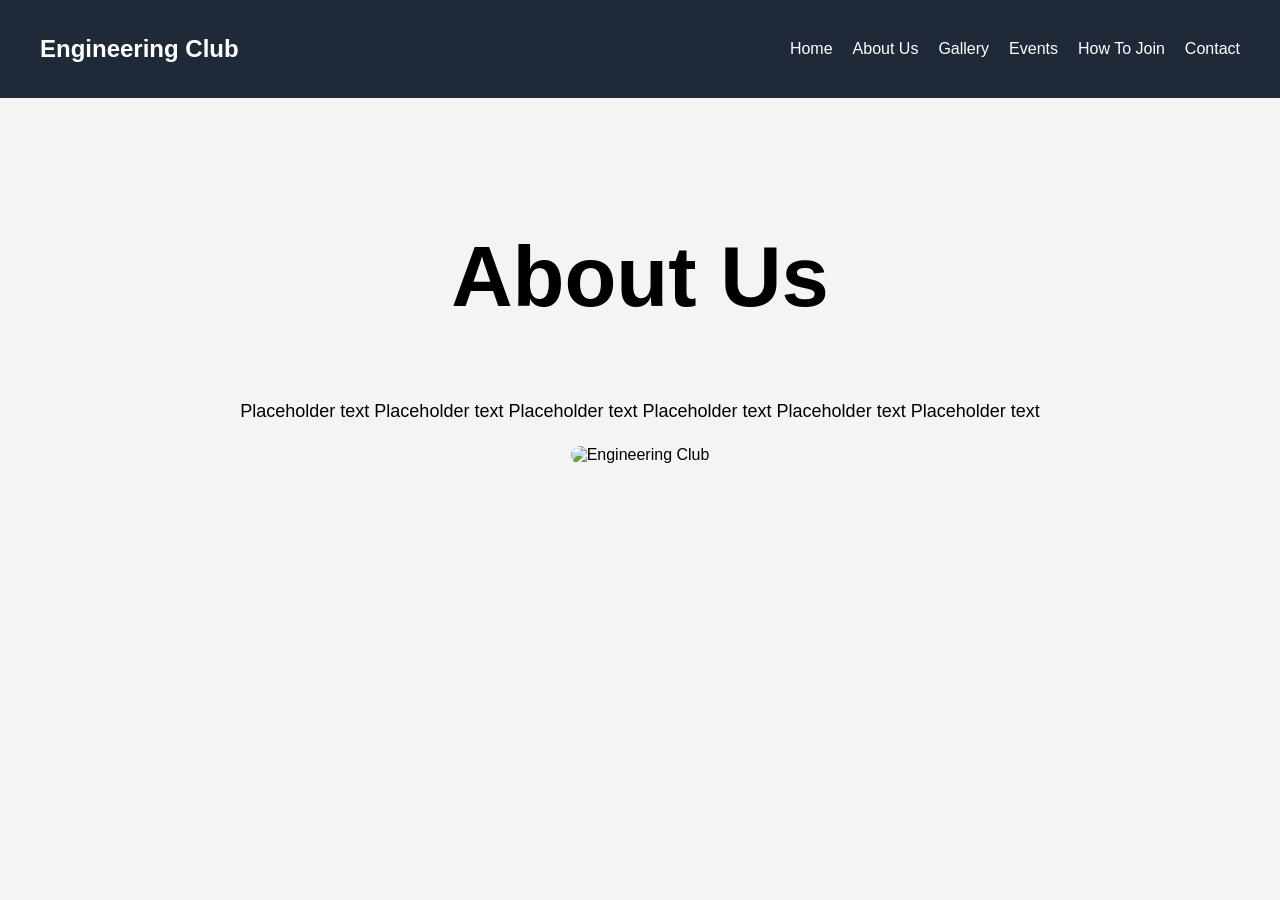
==== about.html @ 92a44d92 "added all the nav bar pages/event pages" ====
<!DOCTYPE html>
<html lang="en">

<head>
    <meta charset="UTF-8">
    <meta name="viewport" content="width=device-width, initial-scale=1.0">
    <title>Engineering Club</title>

    <link rel="icon" type="image/png" href="images/favicon.png">
    <link rel="stylesheet" href="style.css">
</head>

<body>

    <nav>
        <h1>Engineering Club</h1>

        <ul>
            <li><a href="index.html">Home</a></li>
            <li><a href="about.html">About Us</a></li>
            <li><a href="gallery.html">Gallery</a></li>
            <li><a href="events.html">Events</a></li>
            <li><a href="how-to-join.html">How To Join</a></li>
            <li><a href="contact.html">Contact</a></li>
        </ul>
    </nav>

    <section class="about" > 

       <h1>About Us</h1>

       <p> 
        Placeholder text Placeholder text Placeholder text Placeholder text Placeholder text Placeholder text
       </p>

       <img src = "images/LearnMoreImg.jpeg" alt="Engineering Club">

        </section>

    <script src="script.js"></script>

</body>

</html>
---- style.css ----
body {
    margin: 0;
    font-family: Arial, Helvetica, sans-serif;
    background-color: #f4f4f4;
}

/* NAVBAR */

nav {
    background-color: #1f2937;
    color: white;

    display: flex;
    justify-content: space-between;
    align-items: center;

    padding: 15px 40px;
}

nav ul {
    display: flex;
    gap: 20px;

    list-style: none;
}

nav a { 

color: white; 
text-decoration: none;
}

nav a:hover { 

    text-decoration: underline;
}

nav button {
    background: none;
    border: none;
    color: white;
    font-size: 16px;
    cursor: pointer;
}

nav button:hover {
    text-decoration: underline;
}

/* HERO SECTION */

.hero {
    text-align: center;

    padding: 100px 20px;

    background-color: #0d3488;
    color: white;
}

.hero a {
    display: inline-block;

    padding: 12px 24px;

    background-color: white;
    color: black;

    text-decoration: none;

    border-radius: 8px;

    font-size: 16px;

    cursor: pointer;
}

.hero a:hover { 

background-color: #779ff5;
color: #ffffff;
}

/* MISSION SECTION */

.mission {
    padding: 60px 20px;

    text-align: center;

    img {

        width: 600px;
        border-radius: 10px;
    }
}

.about {
    text-align: center;
    padding: 60px 20px;
}

.about h1 { 

    font-size: 85px;
}

.about img {
    width: 400px;
    border-radius: 10px;
    margin: 20px 0;
}

.about p {
    max-width: 800px;
    margin: 0 auto;
    font-size: 18px;
    line-height: 1.6;
}

.gallery {

    text-align: center;
    padding: 60px 20px;
}

.gallery h1 { 

    font-size: 85px;
}

.gallery img { 

    width: 400px;
    border-radius: 10px;
    margin: 20px 0;
}

.gallery p {
    max-width: 800px;
    margin: 0 auto;
    font-size: 18px;
    line-height: 1.6;
}

.dropdown {

    text-align: center;
    padding: 60px 20px; 
    position: relative;
}

.dropdown h1 { 

    font-size: 85px;
}

.dropdown button { 

    background-color: #ffffff;
    color: black;
    padding: 10px 15px;
    border: none;
    cursor: pointer;
}

.dropdown-content a { 

    display: block;
    color: black;
    text-decoration: none;
    padding: 10px 15px;
}

.dropdown-content {
    display: none;

    left: 50%;
    transform: translateX(-50%);

    position: absolute;

    background-color: white;

    list-style: none;

    padding: 10px;
    margin: 0;

    min-width: 200px;
    box-shadow: 2px 2px 5px black;
}

.dropdownMenu {
    display: inline-block;
    position: relative;
    min-width: 25px;
}

.dropdownMenu:hover .dropdown-content {
    display: block;
}

.dropdownMenu:hover button {
    background-color: #cccccc;
}

.howToJoin { 

    text-align: center;
    padding: 60px 20px;
}

.howToJoin ol {
    display: inline-block;
    text-align: left;
}

.howToJoin h1 { 

    font-size: 85px;
}

.contact {
    text-align: center;
    padding: 60px 20px;
}

.contact h1 { 

    font-size: 85px;
}

.contact p {
    max-width: 800px;
    margin: 0 auto;
    font-size: 18px;
    line-height: 1.6;
}
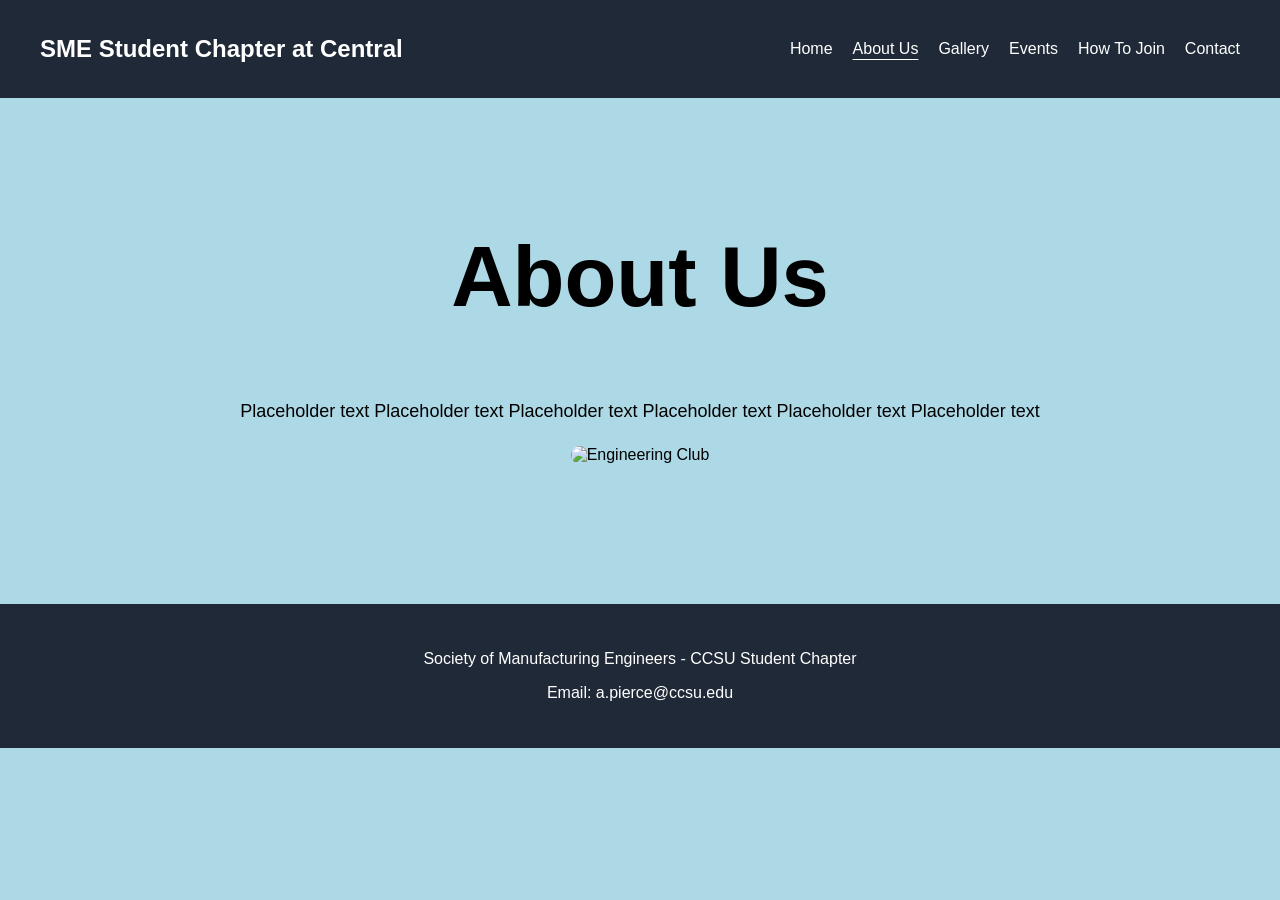
==== commit 0b901f52: "Started updating ui, added underline under nav bar current page, added footer, renovated the event p" ====
--- a/about.html
+++ b/about.html
@@ -13,11 +13,11 @@
 <body>
 
     <nav>
-        <h1>Engineering Club</h1>
+        <h1><a href="index.html">SME Student Chapter at Central</a></h1>
 
         <ul>
             <li><a href="index.html">Home</a></li>
-            <li><a href="about.html">About Us</a></li>
+            <li><a href="about.html" class="active">About Us</a></li>
             <li><a href="gallery.html">Gallery</a></li>
             <li><a href="events.html">Events</a></li>
             <li><a href="how-to-join.html">How To Join</a></li>
@@ -37,6 +37,11 @@
 
         </section>
 
+    <footer>
+    <p>Society of Manufacturing Engineers - CCSU Student Chapter</p>
+    <p>Email: a.pierce@ccsu.edu</p>
+    </footer>
+
     <script src="script.js"></script>
 
 </body>
--- a/style.css
+++ b/style.css
@@ -47,6 +47,37 @@
     text-decoration: underline;
 }
 
+nav h1 a:hover { 
+text-decoration: none;
+}
+
+nav h1 a { 
+    color:white;
+    text-decoration: none;
+}
+
+.active { 
+    text-decoration: underline;
+    text-underline-offset: 5px;
+}
+
+html, body {
+    height: 100%;
+}
+
+body {
+    display: flex;
+    flex-direction: column;
+    min-height: 100vh;
+
+    margin: 0;
+    background-color: lightblue;
+}
+
+footer {
+    margin-top: auto;
+}
+
 /* HERO SECTION */
 
 .hero {
@@ -98,6 +129,7 @@
 .about {
     text-align: center;
     padding: 60px 20px;
+    background-color: lightblue;
 }
 
 .about h1 { 
@@ -118,10 +150,31 @@
     line-height: 1.6;
 }
 
+.about a {
+    display: block;
+
+    width: fit-content;
+
+    margin: 20px auto 0 auto;
+
+    background-color: #0d3488;
+    color: white;
+
+    padding: 15px 25px;
+
+    text-decoration: none;
+    border-radius: 8px;
+}
+
+.about a:hover {
+    background-color: #779ff5;
+}
+
 .gallery {
 
     text-align: center;
     padding: 60px 20px;
+    background-color: lightblue;
 }
 
 .gallery h1 { 
@@ -132,6 +185,7 @@
 .gallery img { 
 
     width: 400px;
+    height: 300px;
     border-radius: 10px;
     margin: 20px 0;
 }
@@ -143,70 +197,98 @@
     line-height: 1.6;
 }
 
-.dropdown {
-
-    text-align: center;
-    padding: 60px 20px; 
-    position: relative;
-}
-
-.dropdown h1 { 
-
-    font-size: 85px;
-}
-
-.dropdown button { 
-
-    background-color: #ffffff;
-    color: black;
-    padding: 10px 15px;
-    border: none;
-    cursor: pointer;
-}
-
-.dropdown-content a { 
-
-    display: block;
-    color: black;
-    text-decoration: none;
-    padding: 10px 15px;
-}
-
-.dropdown-content {
-    display: none;
-
-    left: 50%;
-    transform: translateX(-50%);
-
-    position: absolute;
-
-    background-color: white;
-
-    list-style: none;
-
-    padding: 10px;
-    margin: 0;
-
-    min-width: 200px;
-    box-shadow: 2px 2px 5px black;
-}
-
-.dropdownMenu {
+.eventCards {
+    display: flex;
+    flex-direction: column;
+    gap: 40px;
+    padding: 40px 20px;
+    background-color: lightblue;
+}
+
+.eventCards h1{ 
+    font-size: 100px;
+    text-align: center;
+}
+
+.eventCard {
+    display: flex;
+    align-items: center;
+    justify-content: space-between;
+
+    max-width: 1000px;
+    margin: 0 auto;
+
+    padding: 25px;
+
+    background-color: rgb(224, 222, 222);
+    border-radius: 12px;
+
+    box-shadow: 0 4px 12px rgba(0,0,0,0.15);
+       gap: 60px;
+
+    transition: 0.2s;
+}
+
+.eventInfo {
+    display: flex;
+    flex-direction: column;
+    gap: 10px;
+
+    max-width: 600px;
+
+    text-align: left;
+}
+
+.eventCard a {
     display: inline-block;
-    position: relative;
-    min-width: 25px;
-}
-
-.dropdownMenu:hover .dropdown-content {
-    display: block;
-}
-
-.dropdownMenu:hover button {
-    background-color: #cccccc;
+    align-self: center;
+
+    background-color: #0d3488;
+    color: white;
+
+    padding: 12px 20px;
+
+    border-radius: 8px;
+
+     display: inline-block;
+    width: fit-content;
+
+    text-decoration: none;
+}
+
+.eventCard:hover {
+    transform: translateY(-5px);
+}
+
+.eventCard a:hover {
+    background-color: #779ff5;
+}
+
+.eventCard img {
+    width: 500px;
+    height: auto;
+
+    border-radius: 8px;
+
+    object-fit: cover;
+}
+
+.eventCard a {
+    background-color: #0d3488;
+    color: white;
+
+    padding: 15px 25px;
+
+    text-decoration: none;
+    border-radius: 8px;
+}
+
+.eventCard a:hover {
+    background-color: #779ff5;
 }
 
 .howToJoin { 
-
+    background-color: lightblue;
     text-align: center;
     padding: 60px 20px;
 }
@@ -224,6 +306,7 @@
 .contact {
     text-align: center;
     padding: 60px 20px;
+    background-color: lightblue;
 }
 
 .contact h1 { 
@@ -238,3 +321,12 @@
     line-height: 1.6;
 }
 
+footer {
+    background-color: #1f2937;
+    color: white;
+
+    text-align: center;
+
+    padding: 30px;
+    margin-top: 60px;
+}
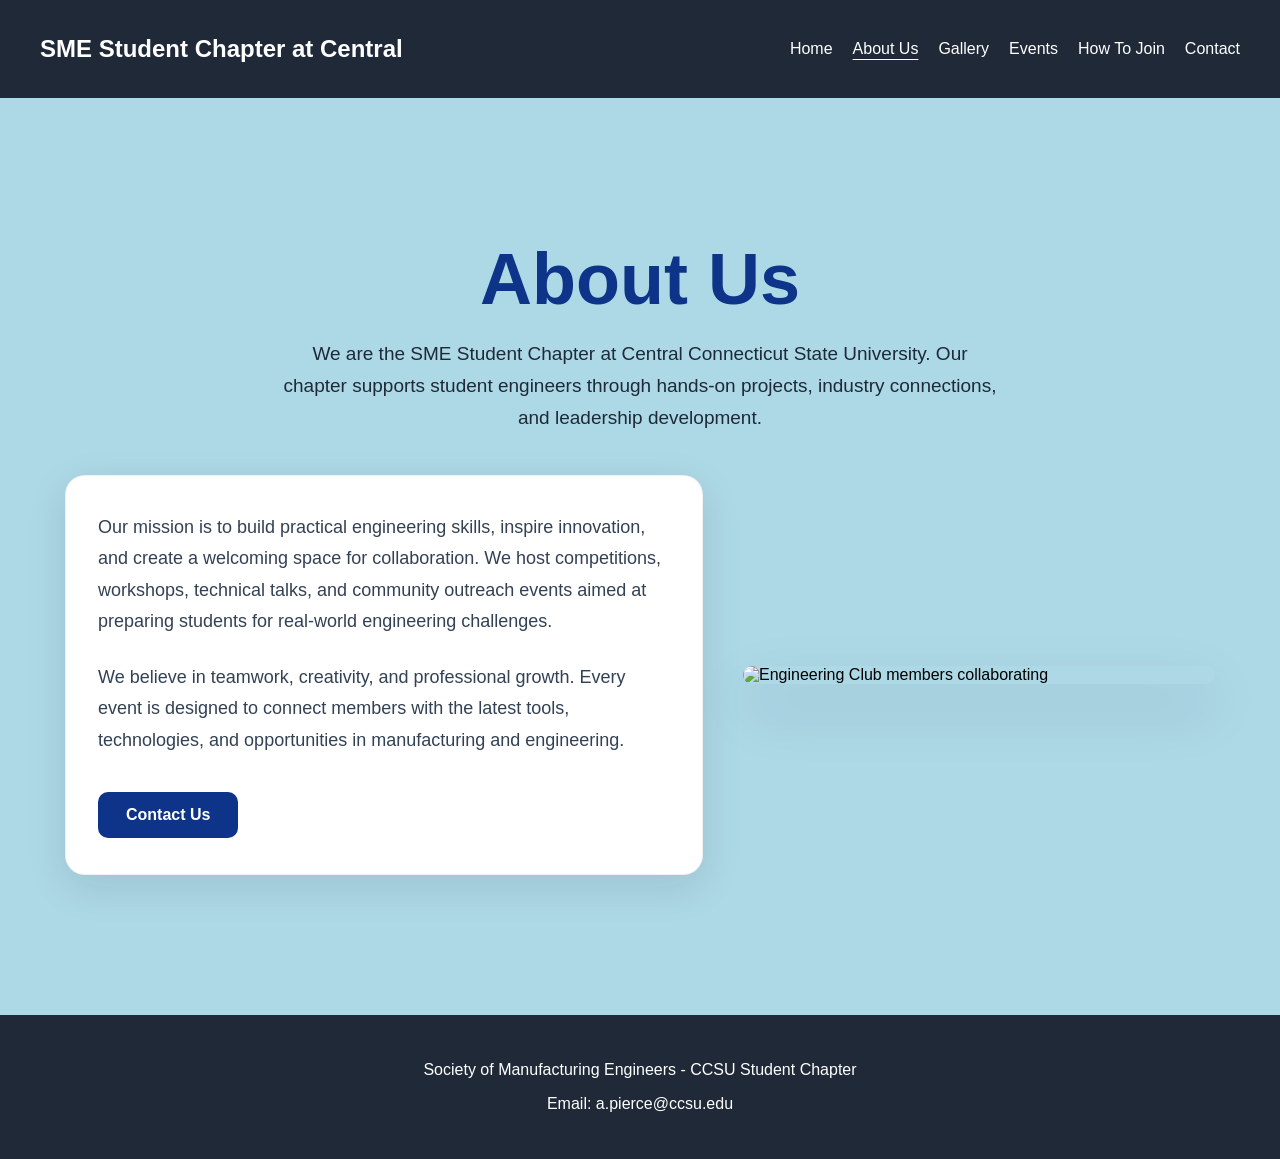
==== commit 0bdf8665: "polished every single page on the site" ====
--- a/about.html
+++ b/about.html
@@ -25,17 +25,24 @@
         </ul>
     </nav>
 
-    <section class="about" > 
+    <section class="about">
+        <div class="about-header">
+            <h1>About Us</h1>
+            <p>We are the SME Student Chapter at Central Connecticut State University. Our chapter supports student engineers through hands-on projects, industry connections, and leadership development.</p>
+        </div>
 
-       <h1>About Us</h1>
+        <div class="about-grid">
+            <div class="about-copy">
+                <p>Our mission is to build practical engineering skills, inspire innovation, and create a welcoming space for collaboration. We host competitions, workshops, technical talks, and community outreach events aimed at preparing students for real-world engineering challenges.</p>
+                <p>We believe in teamwork, creativity, and professional growth. Every event is designed to connect members with the latest tools, technologies, and opportunities in manufacturing and engineering.</p>
+                <a href="contact.html" class="about-cta">Contact Us</a>
+            </div>
 
-       <p> 
-        Placeholder text Placeholder text Placeholder text Placeholder text Placeholder text Placeholder text
-       </p>
-
-       <img src = "images/LearnMoreImg.jpeg" alt="Engineering Club">
-
-        </section>
+            <div class="about-media">
+                <img src="images/LearnMoreImg.jpeg" alt="Engineering Club members collaborating">
+            </div>
+        </div>
+    </section>
 
     <footer>
     <p>Society of Manufacturing Engineers - CCSU Student Chapter</p>
--- a/style.css
+++ b/style.css
@@ -31,8 +31,8 @@
 }
 
 nav a:hover { 
-
     text-decoration: underline;
+    text-underline-offset: 5px;
 }
 
 nav button {
@@ -41,10 +41,6 @@
     color: white;
     font-size: 16px;
     cursor: pointer;
-}
-
-nav button:hover {
-    text-decoration: underline;
 }
 
 nav h1 a:hover { 
@@ -82,112 +78,395 @@
 
 .hero {
     text-align: center;
-
+    padding: 140px 20px;
+    background: linear-gradient(135deg, #0d3488 0%, #1f5fa8 100%);
+    color: white;
+    position: relative;
+    overflow: hidden;
+}
+
+.hero::before {
+    content: '';
+    position: absolute;
+    top: 0;
+    left: 0;
+    right: 0;
+    bottom: 0;
+    background: url('data:image/svg+xml,<svg xmlns="http://www.w3.org/2000/svg" viewBox="0 0 1200 120"><path d="M0,50 Q300,0 600,50 T1200,50 L1200,120 L0,120 Z" fill="rgba(255,255,255,0.05)"/></svg>');
+    background-size: cover;
+    opacity: 0.3;
+}
+
+.hero-content {
+    position: relative;
+    z-index: 1;
+    max-width: 900px;
+    margin: 0 auto;
+}
+
+.hero h1 {
+    font-size: 56px;
+    font-weight: 800;
+    margin: 0 0 12px 0;
+    letter-spacing: -0.5px;
+}
+
+.hero h2 {
+    font-size: 32px;
+    font-weight: 300;
+    margin: 0 0 24px 0;
+    opacity: 0.95;
+}
+
+.hero p {
+    font-size: 20px;
+    line-height: 1.8;
+    margin: 0 0 32px 0;
+    opacity: 0.9;
+    max-width: 700px;
+    margin-left: auto;
+    margin-right: auto;
+}
+
+.heroBtn {
+    display: inline-block;
+    padding: 16px 40px;
+    background-color: white;
+    color: #0d3488;
+    text-decoration: none;
+    border-radius: 12px;
+    font-size: 16px;
+    font-weight: 700;
+    cursor: pointer;
+    transition: all 0.3s ease;
+    box-shadow: 0 8px 24px rgba(0, 0, 0, 0.2);
+}
+
+.heroBtn:hover {
+    background-color: rgb(209, 209, 209);  
+    transform: translateY(-2px);
+    box-shadow: 0 12px 32px rgba(0, 0, 0, 0.3);
+}
+
+/* MISSION SECTION */
+
+.mission {
     padding: 100px 20px;
-
+    background-color: lightblue;
+}
+
+.mission-grid {
+    display: grid;
+    grid-template-columns: 1.1fr 0.9fr;
+    gap: 60px;
+    max-width: 1250px;
+    margin: 0 auto;
+    align-items: center;
+}
+
+.mission-content h2 {
+    font-size: 52px;
+    margin: 0 0 20px 0;
+    color: #0d3488;
+    font-weight: 700;
+}
+
+.mission-content > p {
+    font-size: 19px;
+    line-height: 1.8;
+    color: #334155;
+    margin: 0 0 40px 0;
+    max-width: 600px;
+}
+
+.mission-highlights {
+    display: grid;
+    grid-template-columns: repeat(3, 1fr);
+    gap: 24px;
+    margin-top: 40px;
+}
+
+.highlight-item {
+    background: white;
+    border-radius: 16px;
+    padding: 24px;
+    text-align: center;
+    box-shadow: 0 8px 24px rgba(15, 23, 42, 0.08);
+}
+
+.highlight-number {
+    font-size: 36px;
+    font-weight: 800;
+    color: #0d3488;
+    display: block;
+    margin-bottom: 8px;
+}
+
+.highlight-item p {
+    font-size: 14px;
+    color: #6b7280;
+    margin: 0;
+}
+
+.mission-image img {
+    width: 100%;
+    border-radius: 24px;
+    box-shadow: 0 24px 60px rgba(15, 23, 42, 0.15);
+    object-fit: cover;
+}
+
+@media (max-width: 1024px) {
+    .mission-grid {
+        grid-template-columns: 1fr;
+    }
+
+    .mission-highlights {
+        grid-template-columns: repeat(3, 1fr);
+    }
+}
+
+@media (max-width: 640px) {
+    .mission-highlights {
+        grid-template-columns: 1fr;
+    }
+}
+
+/* HIGHLIGHTS SECTION */
+
+.highlights {
+    padding: 100px 20px;
+    background-color: white;
+    text-align: center;
+}
+
+.highlights h2 {
+    font-size: 48px;
+    color: #0d3488;
+    margin: 0 0 12px 0;
+    font-weight: 700;
+}
+
+.highlights > p {
+    font-size: 18px;
+    color: #6b7280;
+    margin: 0 0 60px 0;
+}
+
+.highlights-grid {
+    display: grid;
+    grid-template-columns: repeat(auto-fit, minmax(280px, 1fr));
+    gap: 32px;
+    max-width: 1200px;
+    margin: 0 auto;
+}
+
+.highlight-card {
+    background: linear-gradient(135deg, #f8fafc 0%, #f1f5f9 100%);
+    border-radius: 20px;
+    padding: 40px 28px;
+    text-align: center;
+    border: 1px solid rgba(15, 23, 42, 0.08);
+    transition: all 0.3s ease;
+}
+
+.highlight-card:hover {
+    transform: translateY(-8px);
+    box-shadow: 0 20px 50px rgba(15, 23, 42, 0.12);
+    background: white;
+}
+
+.highlight-icon {
+    font-size: 48px;
+    display: block;
+    margin-bottom: 16px;
+}
+
+.highlight-card h3 {
+    font-size: 22px;
+    color: #0d3488;
+    margin: 0 0 12px 0;
+    font-weight: 700;
+}
+
+.highlight-card p {
+    font-size: 16px;
+    color: #4b5563;
+    line-height: 1.6;
+    margin: 0;
+}
+
+/* CTA SECTION */
+
+.cta-section {
+    margin-top: 60px;
+    padding: 100px 20px;
+    background: linear-gradient(135deg, #0d3488 0%, #1f5fa8 100%);
+    color: white;
+    text-align: center;
+    margin-bottom: -60px;
+}
+
+.cta-section h2 {
+    font-size: 48px;
+    margin: 0 0 12px 0;
+    font-weight: 700;
+}
+
+.cta-section p {
+    font-size: 18px;
+    margin: 0 0 32px 0;
+    opacity: 0.95;
+}
+
+.cta-btn {
+    display: inline-block;
+    padding: 16px 48px;
+    background-color: white;
+    color: #0d3488;
+    text-decoration: none;
+    border-radius: 12px;
+    font-size: 16px;
+    font-weight: 700;
+    cursor: pointer;
+    transition: all 0.3s ease;
+    box-shadow: 0 8px 24px rgba(0, 0, 0, 0.2);
+}
+
+.cta-btn:hover {
+    background-color: rgb(209, 209, 209); 
+    transform: translateY(-2px);
+    box-shadow: 0 12px 32px rgba(0, 0, 0, 0.3);
+}
+
+.about {
+    padding: 80px 20px;
+    background-color: lightblue;
+}
+
+.about-header {
+    max-width: 860px;
+    margin: 0 auto 40px auto;
+    text-align: center;
+}
+
+.about h1 {
+    font-size: 72px;
+    margin-bottom: 18px;
+    color: #0d3488;
+}
+
+.about-header p {
+    max-width: 720px;
+    margin: 0 auto;
+    font-size: 19px;
+    line-height: 1.7;
+    color: #1f2937;
+}
+
+.about-grid {
+    display: grid;
+    grid-template-columns: 1.15fr 0.85fr;
+    gap: 40px;
+    max-width: 1150px;
+    margin: 0 auto;
+    align-items: center;
+}
+
+.about-copy p {
+    margin: 0 0 24px 0;
+    font-size: 18px;
+    line-height: 1.75;
+    color: #334155;
+}
+
+.about-copy {
+    background-color: #ffffff;
+    border-radius: 20px;
+    padding: 36px 32px;
+    box-shadow: 0 12px 40px rgba(15, 23, 42, 0.1);
+    border: 1px solid rgba(15, 23, 42, 0.06);
+}
+
+.about-cta {
+    display: inline-block;
+    margin-top: 12px;
     background-color: #0d3488;
     color: white;
-}
-
-.hero a {
-    display: inline-block;
-
-    padding: 12px 24px;
-
-    background-color: white;
-    color: black;
-
+    padding: 14px 28px;
+    border-radius: 10px;
     text-decoration: none;
-
-    border-radius: 8px;
-
-    font-size: 16px;
-
+    font-weight: 600;
+    transition: background-color 0.25s ease;
+}
+
+.about-cta:hover {
+    background-color: #779ff5;
+}
+
+.about-media img {
+    width: 100%;
+    border-radius: 24px;
+    box-shadow: 0 24px 60px rgba(15, 23, 42, 0.14);
+    display: block;
+}
+
+@media (max-width: 900px) {
+    .about-grid {
+        grid-template-columns: 1fr;
+    }
+
+    .about-header,
+    .about-copy,
+    .about-media {
+        text-align: center;
+    }
+
+    .about-copy p {
+        margin-left: auto;
+        margin-right: auto;
+    }
+}
+
+.gallery {
+    text-align: center;
+    padding: 70px 20px;
+    background-color: lightblue;
+}
+
+.gallery h1 {
+    font-size: 85px;
+    margin-bottom: 1rem;
+    color: #1f2937;
+    letter-spacing: 0.03em;
+}
+
+.gallery-grid {
+    display: grid;
+    grid-template-columns: repeat(auto-fit, minmax(260px, 1fr));
+    gap: 50px;
+    max-width: 1180px;
+    margin: 0 auto;
+    padding: 20px 0;
+}
+
+.gallery img {
+    width: 100%;
+    height: 240px;
+    object-fit: contain;
+    object-position: center;
+    background-color: #ffffff;
+    border-radius: 16px;
+    padding: 14px;
+    border: 1px solid rgba(15, 23, 42, 0.08);
+    box-shadow: 0 10px 24px rgba(15, 23, 42, 0.08);
+    display: block;
+    transition: transform 0.25s ease, box-shadow 0.25s ease;
     cursor: pointer;
 }
 
-.hero a:hover { 
-
-background-color: #779ff5;
-color: #ffffff;
-}
-
-/* MISSION SECTION */
-
-.mission {
-    padding: 60px 20px;
-
-    text-align: center;
-
-    img {
-
-        width: 600px;
-        border-radius: 10px;
-    }
-}
-
-.about {
-    text-align: center;
-    padding: 60px 20px;
-    background-color: lightblue;
-}
-
-.about h1 { 
-
-    font-size: 85px;
-}
-
-.about img {
-    width: 400px;
-    border-radius: 10px;
-    margin: 20px 0;
-}
-
-.about p {
-    max-width: 800px;
-    margin: 0 auto;
-    font-size: 18px;
-    line-height: 1.6;
-}
-
-.about a {
-    display: block;
-
-    width: fit-content;
-
-    margin: 20px auto 0 auto;
-
-    background-color: #0d3488;
-    color: white;
-
-    padding: 15px 25px;
-
-    text-decoration: none;
-    border-radius: 8px;
-}
-
-.about a:hover {
-    background-color: #779ff5;
-}
-
-.gallery {
-
-    text-align: center;
-    padding: 60px 20px;
-    background-color: lightblue;
-}
-
-.gallery h1 { 
-
-    font-size: 85px;
-}
-
-.gallery img { 
-
-    width: 400px;
-    height: 300px;
-    border-radius: 10px;
-    margin: 20px 0;
+.gallery img:hover {
+    transform: translateY(-3px) scale(1.02);
+    box-shadow: 0 18px 38px rgba(15, 23, 42, 0.14);
 }
 
 .gallery p {
@@ -258,6 +537,7 @@
 
 .eventCard:hover {
     transform: translateY(-5px);
+    box-shadow: 0 18px 38px rgba(15, 23, 42, 0.14);
 }
 
 .eventCard a:hover {
@@ -289,38 +569,510 @@
 
 .howToJoin { 
     background-color: lightblue;
-    text-align: center;
     padding: 60px 20px;
-}
-
-.howToJoin ol {
-    display: inline-block;
+    max-width: 1200px;
+    margin: 0 auto;
+}
+
+.howToJoin h1 { 
+    font-size: 85px;
+    text-align: center;
+    margin: 0 0 20px 0;
+    color: #1f2937;
+    letter-spacing: 0.03em;
+}
+
+.howToJoin .intro {
+    text-align: center;
+    font-size: 20px;
+    color: #4b5563;
+    margin: 0 0 60px 0;
+    max-width: 600px;
+    margin-left: auto;
+    margin-right: auto;
+}
+
+.joinStepsContainer {
+    display: grid;
+    grid-template-columns: repeat(2, minmax(0, 1fr));
+    gap: 40px;
+    margin: 0 auto;
+}
+
+@media (max-width: 940px) {
+    .joinStepsContainer {
+        grid-template-columns: 1fr;
+    }
+}
+
+.joinCard {
+    background-color: white;
+    border-radius: 16px;
+    padding: 40px 30px;
+    box-shadow: 0 4px 12px rgba(0, 0, 0, 0.1);
+    transition: all 0.3s ease;
     text-align: left;
-}
-
-.howToJoin h1 { 
-
-    font-size: 85px;
+    position: relative;
+}
+
+.joinCard:hover {
+    transform: translateY(-8px);
+    box-shadow: 0 12px 30px rgba(0, 0, 0, 0.15);
+}
+
+.cardIcon {
+    display: flex;
+    justify-content: center;
+    margin-bottom: 20px;
+}
+
+.iconNumber {
+    display: flex;
+    align-items: center;
+    justify-content: center;
+    width: 60px;
+    height: 60px;
+    background: linear-gradient(135deg, #0d3488 0%, #1f5fa8 100%);
+    color: white;
+    border-radius: 50%;
+    font-size: 32px;
+    font-weight: bold;
+}
+
+.joinCard h2 {
+    font-size: 28px;
+    margin: 0 0 8px 0;
+    color: #1f2937;
+    text-align: center;
+}
+
+.cardSubtitle {
+    text-align: center;
+    color: #0d3488;
+    font-weight: 600;
+    margin: 0 0 25px 0;
+    font-size: 16px;
+}
+
+.joinList {
+    list-style: none;
+    padding: 0;
+    margin: 0;
+    counter-reset: step-counter;
+}
+
+.joinList li {
+    counter-increment: step-counter;
+    margin-bottom: 18px;
+    padding-left: 35px;
+    position: relative;
+    font-size: 16px;
+    line-height: 1.6;
+    color: #374151;
+}
+
+.joinList li:before {
+    content: counter(step-counter);
+    position: absolute;
+    left: 0;
+    top: 0;
+    display: flex;
+    align-items: center;
+    justify-content: center;
+    width: 28px;
+    height: 28px;
+    background-color: #e0e7ff;
+    color: #0d3488;
+    border-radius: 50%;
+    font-weight: 600;
+    font-size: 14px;
+}
+
+.joinCard:hover .joinList li:before {
+    background-color: #0d3488;
+    color: white;
+}
+
+.smeCard {
+    border-top: 4px solid #0d3488;
+}
+
+.clubCard {
+    border-top: 4px solid #10b981;
+}
+
+.clubCard .cardIcon .iconNumber {
+    background: linear-gradient(135deg, #10b981 0%, #059669 100%);
+}
+
+.clubCard .cardSubtitle {
+    color: #10b981;
+}
+
+.clubCard .joinList li:before {
+    background-color: #d1fae5;
+    color: #10b981;
+}
+
+.clubCard:hover .joinList li:before {
+    background-color: #10b981;
+    color: white;
+}
+
+.smeLink {
+    color: #0d3488;
+    text-decoration: none;
+    font-weight: 600;
+    border-bottom: 2px solid #0d3488;
+    transition: all 0.2s ease;
+}
+
+.smeLink:hover {
+    color: #1f5fa8;
+    border-bottom-color: #1f5fa8;
+}
+
+/* SCROLL REVEAL */
+.reveal,
+.gallery img.reveal,
+.eventCard.reveal,
+.joinCard.reveal,
+.about img.reveal,
+.videoSection video.reveal,
+section.reveal {
+    opacity: 0;
+    visibility: hidden;
+    transform: translateY(48px);
+    will-change: opacity, transform;
+}
+
+.reveal.visible,
+.gallery img.reveal.visible,
+.eventCard.reveal.visible,
+.joinCard.reveal.visible,
+.about img.reveal.visible,
+.videoSection video.reveal.visible,
+section.reveal.visible {
+    visibility: visible;
+    animation: revealFade 1s ease-out both;
+}
+
+@keyframes revealFade {
+    from {
+        opacity: 0;
+        transform: translateY(48px);
+    }
+    to {
+        opacity: 1;
+        transform: translateY(0);
+    }
+}
+
+/* LIGHTBOX GALLERY */
+
+.lightbox {
+    display: none;
+    position: fixed;
+    z-index: 1000;
+    left: 0;
+    top: 0;
+    width: 100%;
+    height: 100%;
+    background-color: rgba(0, 0, 0, 0.8);
+    animation: fadeIn 0.3s ease;
+}
+
+.lightbox.active {
+    display: flex;
+    align-items: center;
+    justify-content: center;
+}
+
+@keyframes fadeIn {
+    from {
+        opacity: 0;
+    }
+    to {
+        opacity: 1;
+    }
+}
+
+.lightbox-content {
+    position: relative;
+    display: flex;
+    align-items: center;
+    justify-content: center;
+    width: 90%;
+    max-width: 1000px;
+    animation: slideUp 0.3s ease;
+}
+
+@keyframes slideUp {
+    from {
+        transform: translateY(50px);
+        opacity: 0;
+    }
+    to {
+        transform: translateY(0);
+        opacity: 1;
+    }
+}
+
+.lightbox-img {
+    max-width: 100%;
+    max-height: 80vh;
+    object-fit: contain;
+    border-radius: 8px;
+    box-shadow: 0 10px 50px rgba(0, 0, 0, 0.3);
+}
+
+.lightbox-close {
+    position: absolute;
+    top: -40px;
+    right: 0;
+    background-color: transparent;
+    border: none;
+    color: white;
+    font-size: 40px;
+    font-weight: bold;
+    cursor: pointer;
+    transition: transform 0.2s ease;
+}
+
+.lightbox-close:hover {
+    transform: scale(1.2);
+}
+
+.lightbox-nav {
+    position: absolute;
+    top: 50%;
+    transform: translateY(-50%);
+    background-color: rgba(255, 255, 255, 0.3);
+    border: none;
+    color: white;
+    font-size: 32px;
+    padding: 15px 20px;
+    cursor: pointer;
+    border-radius: 4px;
+    transition: all 0.2s ease;
+    user-select: none;
+}
+
+.lightbox-nav:hover {
+    background-color: rgba(255, 255, 255, 0.6);
+    transform: translateY(-50%) scale(1.1);
+}
+
+.lightbox-prev {
+    left: 10px;
+}
+
+.lightbox-next {
+    right: 10px;
+}
+
+.lightbox-counter {
+    position: absolute;
+    bottom: -50px;
+    left: 50%;
+    transform: translateX(-50%);
+    color: white;
+    font-size: 18px;
+    font-weight: 600;
+    white-space: nowrap;
 }
 
 .contact {
-    text-align: center;
-    padding: 60px 20px;
+    padding: 80px 20px;
     background-color: lightblue;
 }
 
-.contact h1 { 
-
-    font-size: 85px;
-}
-
-.contact p {
-    max-width: 800px;
-    margin: 0 auto;
+.contact-header {
+    max-width: 900px;
+    margin: 0 auto 50px auto;
+    text-align: center;
+}
+
+.contact h1 {
+    font-size: 75px;
+    margin-bottom: 18px;
+    color: black;
+}
+
+.contact-header p {
+    max-width: 720px;
+    margin: 0 auto;
+    font-size: 19px;
+    line-height: 1.75;
+    color: #1f2937;
+}
+
+.contact-grid {
+    display: grid;
+    grid-template-columns: repeat(2, minmax(0, 1fr));
+    gap: 30px;
+    max-width: 1120px;
+    margin: 0 auto;
+}
+
+.contact-card {
+    background-color: #ffffff;
+    border-radius: 24px;
+    padding: 36px;
+    box-shadow: 0 18px 45px rgba(15, 23, 42, 0.12);
+    border: 1px solid rgba(15, 23, 42, 0.08);
+}
+
+.contact-card h2 {
+    margin-top: 0;
+    margin-bottom: 18px;
+    font-size: 30px;
+    color: #0d3488;
+}
+
+.contact-name {
+    font-size: 22px;
+    font-weight: 700;
+    margin-bottom: 6px;
+    color: #111827;
+}
+
+.contact-role {
+    margin: 0 0 24px 0;
+    color: #4b5563;
+    font-size: 16px;
+}
+
+.contact-details p {
+    margin: 0 0 16px 0;
+    color: #334155;
     font-size: 18px;
     line-height: 1.6;
 }
 
+.contact-label {
+    display: block;
+    font-weight: 700;
+    color: #0d3488;
+    margin-bottom: 6px;
+}
+
+@media (max-width: 900px) {
+    .contact-grid {
+        grid-template-columns: 1fr;
+    }
+}
+
+.event-detail {
+    padding: 80px 20px;
+    background-color: lightblue;
+}
+
+.event-detail h1 {
+    font-size: 64px;
+    margin-bottom: 24px;
+    color: #0d3488;
+    text-align: center;
+    font-weight: 700;
+}
+
+.event-detail-intro {
+    max-width: 900px;
+    margin: 0 auto 50px auto;
+    background-color: #ffffff;
+    border-radius: 20px;
+    padding: 36px 32px;
+    box-shadow: 0 12px 40px rgba(15, 23, 42, 0.1);
+    border: 1px solid rgba(15, 23, 42, 0.06);
+}
+
+.event-detail-intro p {
+    margin: 0 0 20px 0;
+    font-size: 18px;
+    line-height: 1.8;
+    color: #334155;
+}
+
+.event-detail-intro p:last-child {
+    margin-bottom: 0;
+}
+
+.event-images {
+    max-width: 1100px;
+    margin: 0 auto 50px auto;
+    display: grid;
+    grid-template-columns: repeat(auto-fit, minmax(300px, 1fr));
+    gap: 28px;
+}
+
+.event-images img {
+    width: 100%;
+    aspect-ratio: 4 / 3;
+    border-radius: 16px;
+    box-shadow: 0 12px 32px rgba(15, 23, 42, 0.12);
+    object-fit: cover;
+    object-position: center;
+    transition: transform 0.3s ease, box-shadow 0.3s ease;
+    cursor: pointer;
+}
+
+.event-images img:hover {
+    transform: translateY(-4px) scale(1.02);
+    box-shadow: 0 18px 48px rgba(15, 23, 42, 0.18);
+}
+
+.event-back-btn {
+    display: block;
+    width: fit-content;
+    margin: 30px auto 0 auto;
+    background-color: #0d3488;
+    color: white;
+    padding: 14px 28px;
+    border-radius: 10px;
+    text-decoration: none;
+    font-weight: 600;
+    transition: background-color 0.25s ease;
+}
+
+.event-back-btn:hover {
+    background-color: #779ff5;
+}
+
+.videoSection {
+    text-align: center;
+    padding: 60px 20px;
+}
+
+.videoSection h1 { 
+font-size:80px;
+}
+
+.videoSection video {
+    margin: 20px;
+    border-radius: 10px;
+    box-shadow: 0 4px 12px rgba(0,0,0,0.2);
+}
+
+.videoSection a {
+    display: block;
+
+    width: fit-content;
+
+    margin: 20px auto 0 auto;
+
+    background-color: #0d3488;
+    color: white;
+
+    padding: 15px 25px;
+
+    text-decoration: none;
+    border-radius: 8px;
+}
+
+.videoSection a:hover {
+    background-color: #779ff5;
+}
+
 footer {
     background-color: #1f2937;
     color: white;
@@ -329,4 +1081,5 @@
 
     padding: 30px;
     margin-top: 60px;
-}+}
+
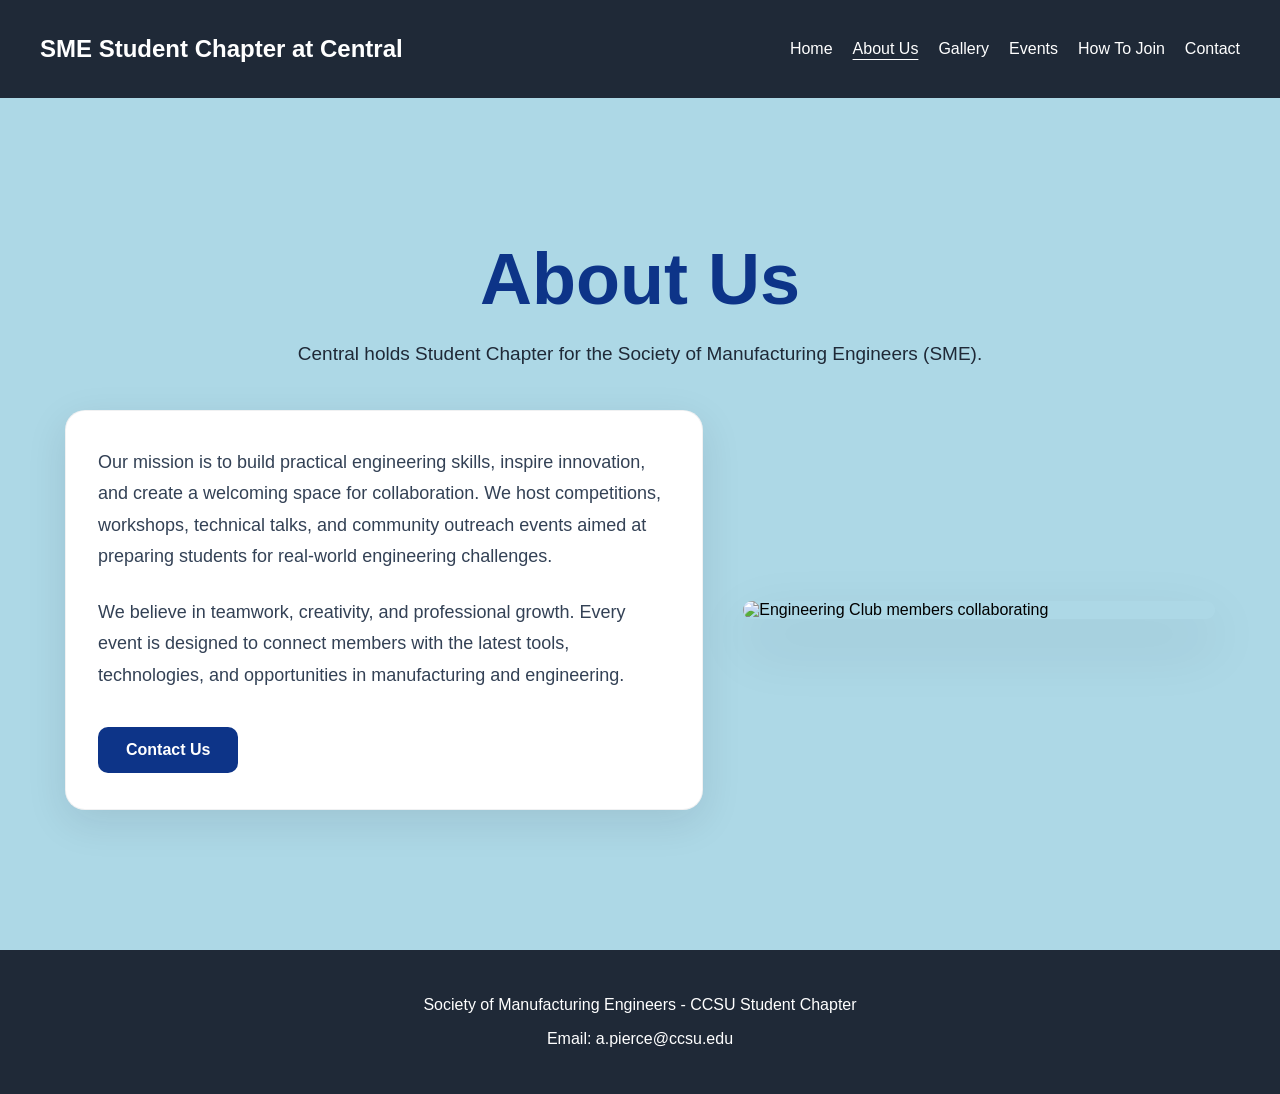
==== commit a561f6a1: "added vaziri suggested changes" ====
--- a/about.html
+++ b/about.html
@@ -28,7 +28,7 @@
     <section class="about">
         <div class="about-header">
             <h1>About Us</h1>
-            <p>We are the SME Student Chapter at Central Connecticut State University. Our chapter supports student engineers through hands-on projects, industry connections, and leadership development.</p>
+            <p>Central holds Student Chapter for the Society of Manufacturing Engineers (SME).</p>
         </div>
 
         <div class="about-grid">
--- a/style.css
+++ b/style.css
@@ -476,6 +476,13 @@
     line-height: 1.6;
 }
 
+.galleryImg-wrapper {
+    transition: transform 0.25s ease;
+}
+.galleryImg-wrapper:hover {
+    transform: translateY(-3px) scale(1.02);
+}
+
 .eventCards {
     display: flex;
     flex-direction: column;
@@ -506,6 +513,19 @@
        gap: 60px;
 
     transition: 0.2s;
+}
+
+.eventCard-wrapper {
+    transition: transform 0.3s ease;
+    width: fit-content;
+    margin: 0 auto;
+}
+
+.eventCard-wrapper {
+    transition: transform 0.3s ease;
+}
+.eventCard-wrapper:hover {
+    transform: translateY(-8px);
 }
 
 .eventInfo {
@@ -613,11 +633,16 @@
     transition: all 0.3s ease;
     text-align: left;
     position: relative;
-}
-
-.joinCard:hover {
-    transform: translateY(-8px);
-    box-shadow: 0 12px 30px rgba(0, 0, 0, 0.15);
+    height: 100%;
+    box-sizing: border-box;
+}
+
+.joinCard-wrapper {
+    transition: transform 0.3s ease, box-shadow 0.3s ease;
+}
+
+.joinCard-wrapper:hover {
+    transform: translateY(-10px);
 }
 
 .cardIcon {
@@ -754,7 +779,7 @@
 .videoSection video.reveal.visible,
 section.reveal.visible {
     visibility: visible;
-    animation: revealFade 1s ease-out both;
+    animation: revealFade 1s ease-out forwards;
 }
 
 @keyframes revealFade {
@@ -1011,7 +1036,7 @@
     border-radius: 16px;
     box-shadow: 0 12px 32px rgba(15, 23, 42, 0.12);
     object-fit: cover;
-    object-position: center;
+    object-position: center top;
     transition: transform 0.3s ease, box-shadow 0.3s ease;
     cursor: pointer;
 }
@@ -1048,6 +1073,10 @@
 }
 
 .videoSection video {
+    
+
+    object-fit: cover;
+
     margin: 20px;
     border-radius: 10px;
     box-shadow: 0 4px 12px rgba(0,0,0,0.2);
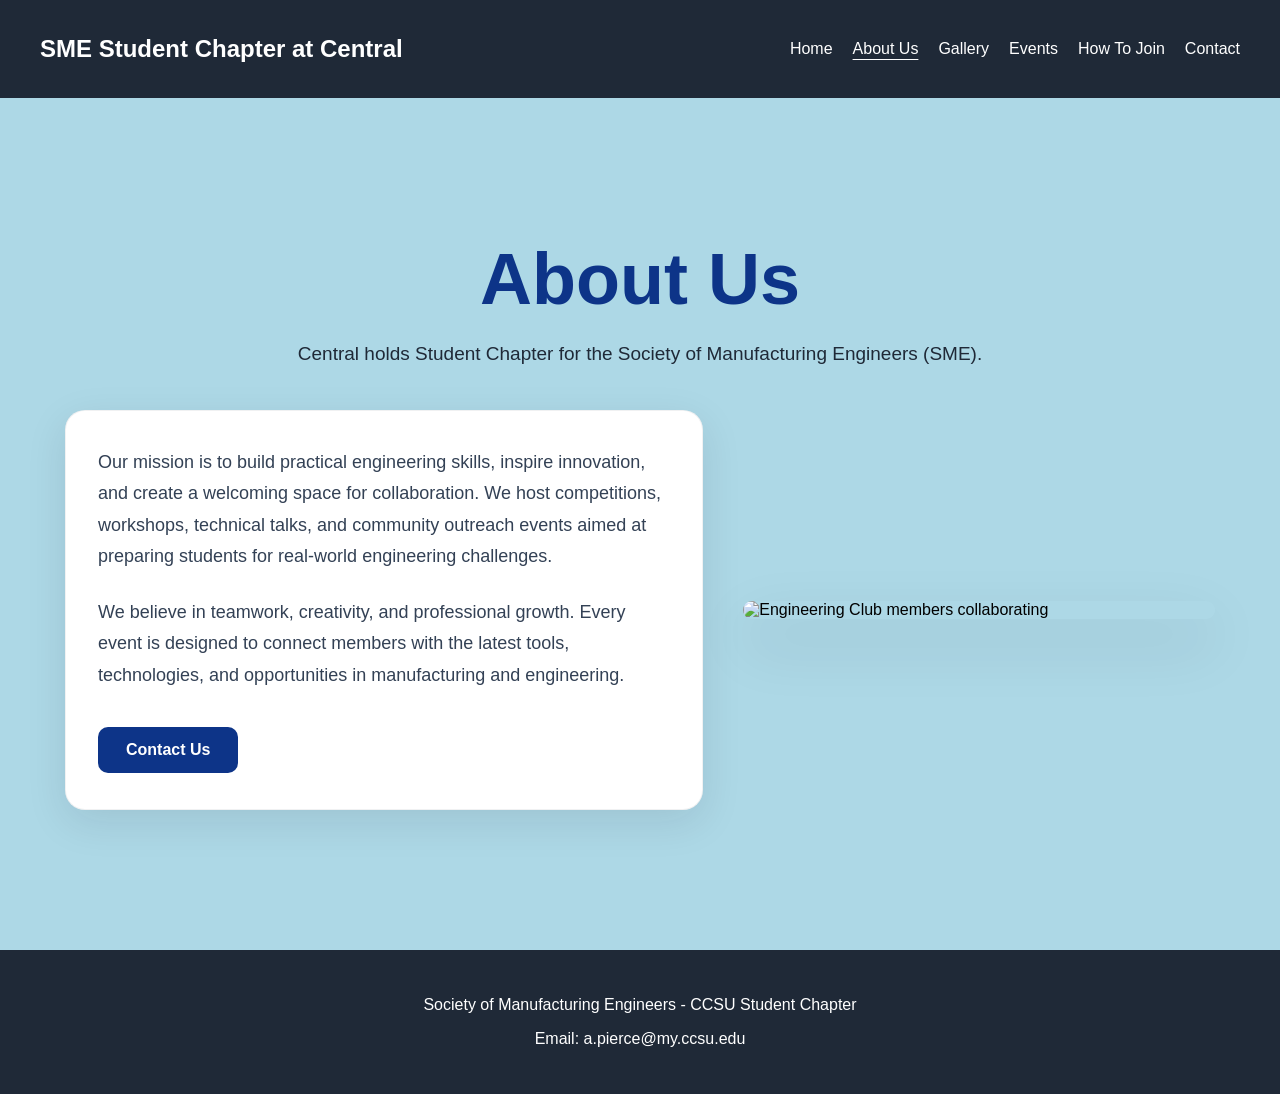
==== commit ba3c648f: "footer fix and highlight card reveal animation" ====
--- a/about.html
+++ b/about.html
@@ -46,7 +46,7 @@
 
     <footer>
     <p>Society of Manufacturing Engineers - CCSU Student Chapter</p>
-    <p>Email: a.pierce@ccsu.edu</p>
+    <p>Email: a.pierce@my.ccsu.edu</p>
     </footer>
 
     <script src="script.js"></script>
--- a/style.css
+++ b/style.css
@@ -260,7 +260,7 @@
     margin: 0 auto;
 }
 
-.highlight-card {
+.highlight-card-wrapper {
     background: linear-gradient(135deg, #f8fafc 0%, #f1f5f9 100%);
     border-radius: 20px;
     padding: 40px 28px;
@@ -269,7 +269,28 @@
     transition: all 0.3s ease;
 }
 
-.highlight-card:hover {
+.highlight-card-wrapper:hover {
+    transform: translateY(-8px);
+    box-shadow: 0 20px 50px rgba(15, 23, 42, 0.12);
+    background: white;
+}
+
+.highlight-card-special-wrapper {
+    grid-column: 1 / -1;
+    justify-self: center;
+    max-width: 400px;
+}
+
+.highlight-card-special-wrapper {
+    background: linear-gradient(135deg, #f8fafc 0%, #f1f5f9 100%);
+    border-radius: 20px;
+    padding: 40px 28px;
+    text-align: center;
+    border: 1px solid rgba(15, 23, 42, 0.08);
+    transition: all 0.3s ease;
+}
+
+.highlight-card-special-wrapper:hover {
     transform: translateY(-8px);
     box-shadow: 0 20px 50px rgba(15, 23, 42, 0.12);
     background: white;
@@ -764,6 +785,8 @@
 .joinCard.reveal,
 .about img.reveal,
 .videoSection video.reveal,
+.highlight-card.reveal,
+.highlight-card-special.reveal,
 section.reveal {
     opacity: 0;
     visibility: hidden;
@@ -777,6 +800,8 @@
 .joinCard.reveal.visible,
 .about img.reveal.visible,
 .videoSection video.reveal.visible,
+.highlight-card.reveal.visible, 
+.highlight-card-special.reveal.visible,
 section.reveal.visible {
     visibility: visible;
     animation: revealFade 1s ease-out forwards;
@@ -995,7 +1020,7 @@
 
 .event-detail h1 {
     font-size: 64px;
-    margin-bottom: 24px;
+    margin-bottom: 40px;
     color: #0d3488;
     text-align: center;
     font-weight: 700;
@@ -1066,40 +1091,65 @@
 .videoSection {
     text-align: center;
     padding: 60px 20px;
+    display: flex;
+    flex-direction: column;
 }
 
 .videoSection h1 { 
-font-size:80px;
-}
-
-.videoSection video {
-    
-
-    object-fit: cover;
-
-    margin: 20px;
+    font-size: 75px;
+}
+
+.videoSection a {
+    display: block;
+
+    width: fit-content;
+
+    margin: 20px auto 0 auto;
+
+    background-color: #0d3488;
+    color: white;
+
+    padding: 15px 25px;
+
+    text-decoration: none;
+    border-radius: 8px;
+}
+
+.videoSection a:hover {
+    background-color: #779ff5;
+}
+
+.boxed video,
+video.boxed {
+    aspect-ratio: 16 / 9;
+    object-fit: contain;
+    background: black;
+}
+
+.media-grid {
+    display: grid;
+    grid-template-columns: 1fr 1fr;
+    gap: 30px;
+    max-width: 1100px;
+    margin: 0 auto;
+    align-items: center;
+}
+
+.videoSection video,
+.videoSection img {
+    width: 100%;
+    height: auto;
+    max-width: 500px;
+    display: block;
+    margin: 0 auto;
     border-radius: 10px;
     box-shadow: 0 4px 12px rgba(0,0,0,0.2);
 }
 
-.videoSection a {
-    display: block;
-
-    width: fit-content;
-
-    margin: 20px auto 0 auto;
-
-    background-color: #0d3488;
-    color: white;
-
-    padding: 15px 25px;
-
-    text-decoration: none;
-    border-radius: 8px;
-}
-
-.videoSection a:hover {
-    background-color: #779ff5;
+@media (max-width: 800px) {
+    .media-grid {
+        grid-template-columns: 1fr;
+    }
 }
 
 footer {
